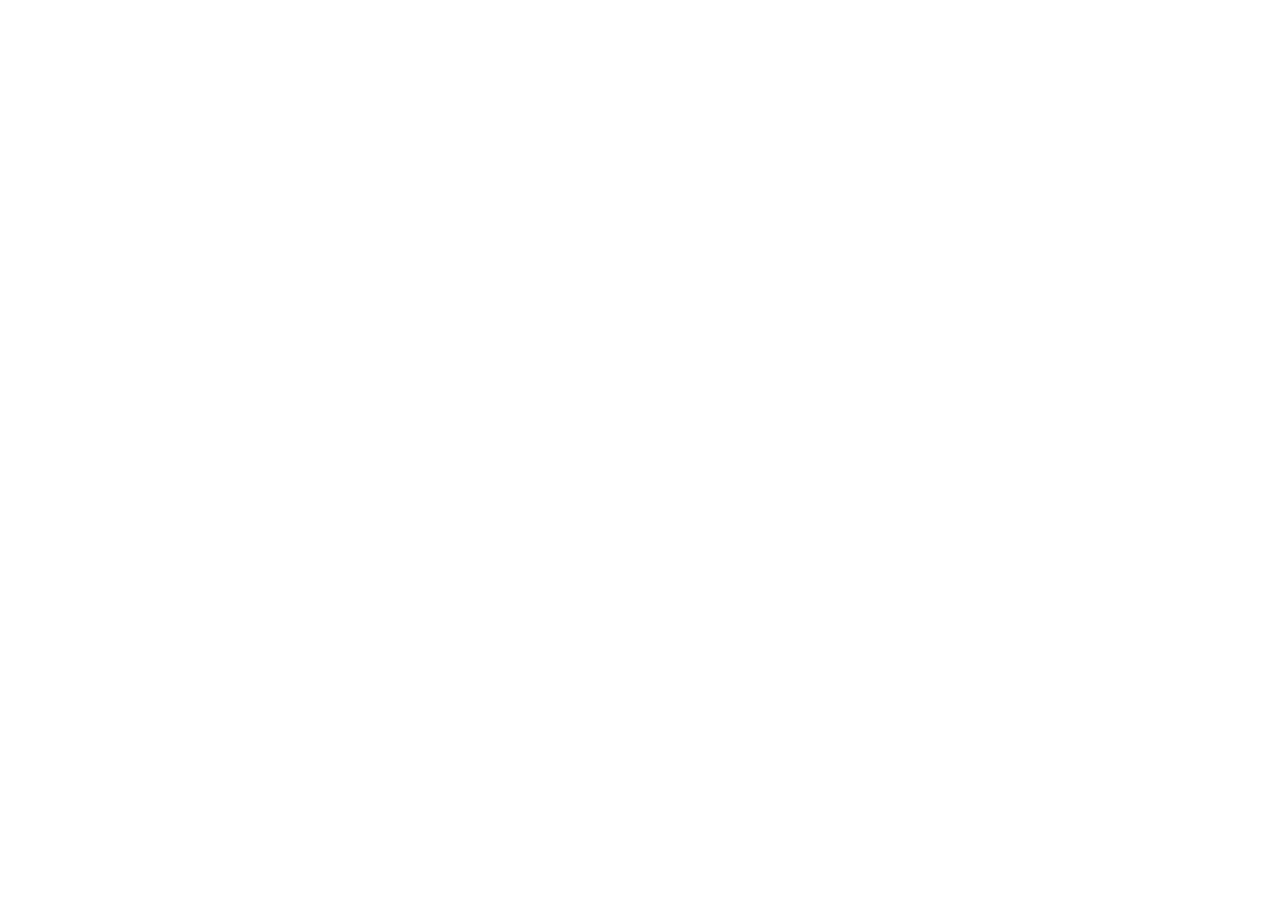
==== presentacion/vistas/formularioCiudad.html @ 6323260f "estructura base proyecto y modelos" ====
<!DOCTYPE html>
<html lang="en">
<head>
    <meta charset="UTF-8">
    <meta name="viewport" content="width=device-width, initial-scale=1.0">
    <title>Document</title>
    <!-- Bootstrap 5 CDN -->
    <link href="https://cdn.jsdelivr.net/npm/bootstrap@5.3.2/dist/css/bootstrap.min.css" rel="stylesheet">
    <link rel="stylesheet" type="text/css" href="../estilos/formularioCiudad.css">
</head>
<body>




    <!-- deja el/los script al final de la pagina!! -->
    <script src = ""></script>
</body>
</html>
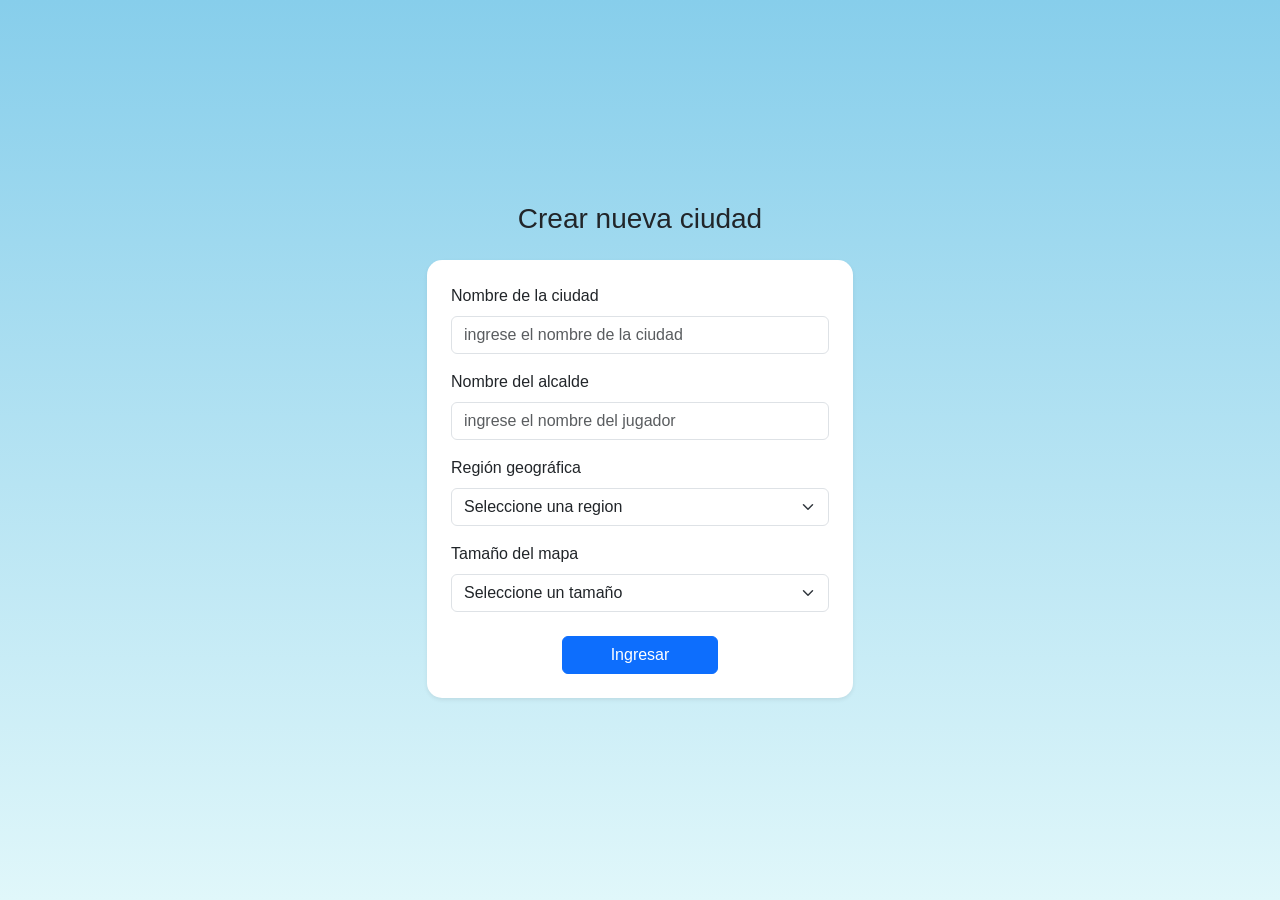
==== commit 40b7695c: "formulario html y css terminados" ====
--- a/presentacion/vistas/formularioCiudad.html
+++ b/presentacion/vistas/formularioCiudad.html
@@ -8,12 +8,63 @@
     <link href="https://cdn.jsdelivr.net/npm/bootstrap@5.3.2/dist/css/bootstrap.min.css" rel="stylesheet">
     <link rel="stylesheet" type="text/css" href="../estilos/formularioCiudad.css">
 </head>
-<body>
-
-
-
-
-    <!-- deja el/los script al final de la pagina!! -->
-    <script src = ""></script>
+<body class="d-flex align-items-center justify-content-center min-vh-100">
+    <div class="d-flex flex-column align-items-center w-100" style="max-width: 500px;">
+    <h3 class="mb-4">Crear nueva ciudad</h3>
+      <div class="container-sm">
+        <div class="card shadow-sm">
+        <div class="card-body p-4">
+            <div class="row g-3">
+                <div class="col-12">
+                    <label class="form-label">Nombre de la ciudad</label>
+                    <input type="text" class="form-control" placeholder="ingrese el nombre de la ciudad">
+                </div> 
+            
+                <div class="col-12">
+                    <label class="form-label">Nombre del alcalde</label>
+                    <input type="text" class="form-control" placeholder="ingrese el nombre del jugador">
+                </div>
+            
+                <div class="col-12">
+                    <label class="form-label">Región geográfica</label>
+                    <select class="form-select" id="selectregion" name="region">
+                        <option selected disabled>Seleccione una region</option>
+                        <option value="15">Andina</option>
+                        <option value="16">Caribe</option>
+                        <option value="17">Pacifica</option>
+                        <option value="18">Orinoquia</option>
+                        <option value="19">Amazonia</option>
+                    </select>
+                </div>
+            
+                <div class="col-12">
+                    <label class="form-label">Tamaño del mapa</label>
+                    <select class="form-select" id="selectTamaño" name="mapa">
+                        <option selected disabled>Seleccione un tamaño</option>
+                        <option value="15">15x15</option>
+                        <option value="16">16x16</option>
+                        <option value="17">17x17</option>
+                        <option value="18">18x18</option>
+                        <option value="19">19x19</option>
+                        <option value="20">20x20</option>
+                        <option value="21">21x21</option>
+                        <option value="22">22x22</option>
+                        <option value="23">23x23</option>
+                        <option value="24">24x24</option>
+                        <option value="25">25x25</option>
+                        <option value="26">26x26</option>
+                        <option value="27">27x27</option>
+                        <option value="28">28x28</option>
+                        <option value="29">29x29</option>
+                        <option value="30">30x30</option>
+                    </select>
+                </div>
+            </div>
+            <div class="mt-4 text-center">
+                <button type="button" class="btn btn-primary px-5">Ingresar</button>
+            </div>
+        </div>
+        </div>
+    </div>
 </body>
 </html>
--- a/presentacion/estilos/formularioCiudad.css
+++ b/presentacion/estilos/formularioCiudad.css
@@ -0,0 +1,18 @@
+body{
+    background: linear-gradient(to bottom, #87CEEB, #E0F7FA);
+    min-height: 100vh;
+    display: flex;
+    justify-content: center;
+    align-items: center;
+    font-family: 'Segoe UI', Tahoma, Geneva, Verdana, sans-serif;
+}
+
+.container-sm {
+    max-width: 450px;
+    width: 100%;
+}
+
+.card {
+    border: none;
+    border-radius: 15px; /* Bordes redondos*/
+}
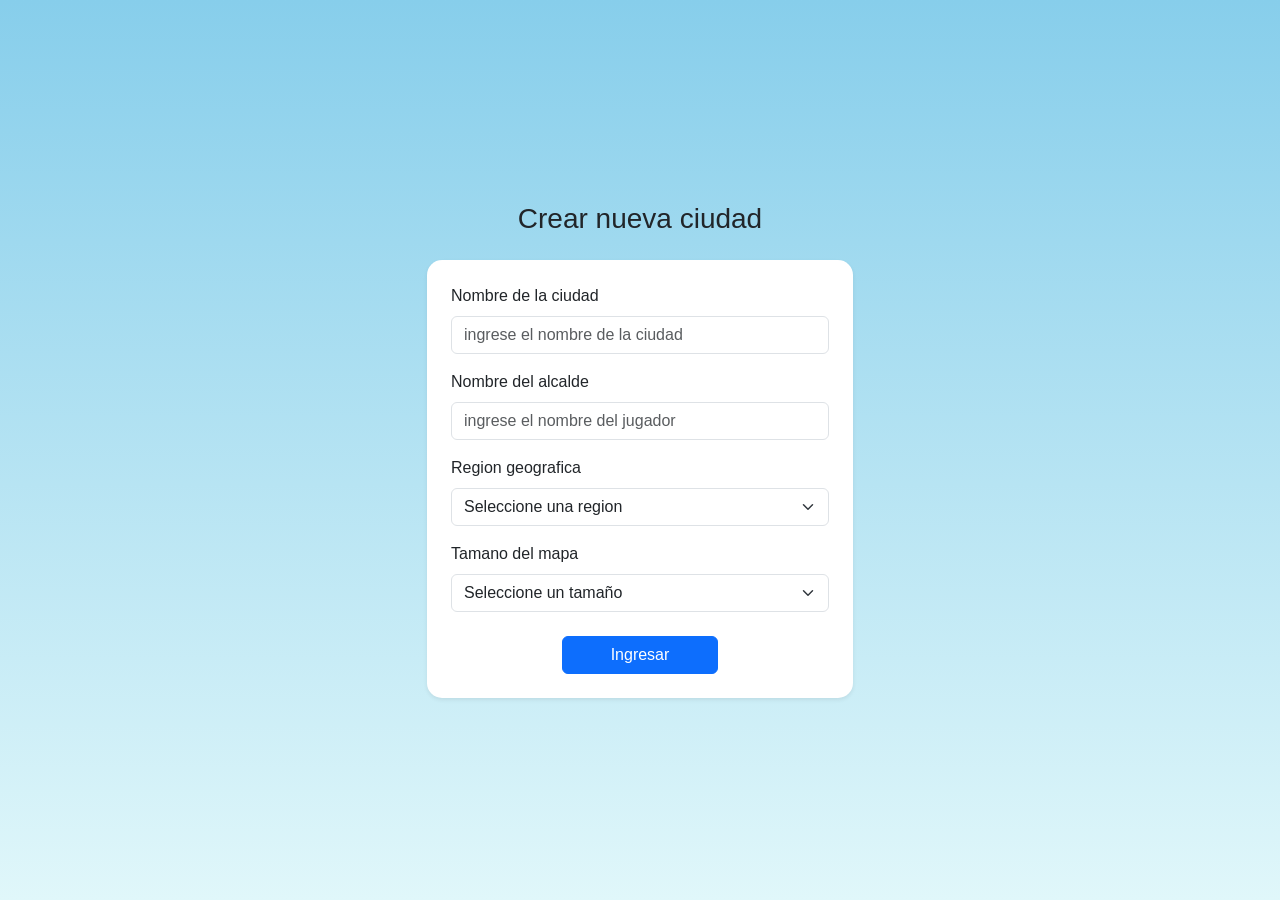
==== commit 8a31b2dc: "arreglando detalles formulario/ accesibilidad.." ====
--- a/presentacion/vistas/formularioCiudad.html
+++ b/presentacion/vistas/formularioCiudad.html
@@ -9,61 +9,61 @@
     <link rel="stylesheet" type="text/css" href="../estilos/formularioCiudad.css">
 </head>
 <body class="d-flex align-items-center justify-content-center min-vh-100">
-    <div class="d-flex flex-column align-items-center w-100" style="max-width: 500px;">
-    <h3 class="mb-4">Crear nueva ciudad</h3>
-      <div class="container-sm">
-        <div class="card shadow-sm">
-        <div class="card-body p-4">
-            <div class="row g-3">
-                <div class="col-12">
-                    <label class="form-label">Nombre de la ciudad</label>
-                    <input type="text" class="form-control" placeholder="ingrese el nombre de la ciudad">
-                </div> 
-            
-                <div class="col-12">
-                    <label class="form-label">Nombre del alcalde</label>
-                    <input type="text" class="form-control" placeholder="ingrese el nombre del jugador">
-                </div>
-            
-                <div class="col-12">
-                    <label class="form-label">Región geográfica</label>
-                    <select class="form-select" id="selectregion" name="region">
-                        <option selected disabled>Seleccione una region</option>
-                        <option value="15">Andina</option>
-                        <option value="16">Caribe</option>
-                        <option value="17">Pacifica</option>
-                        <option value="18">Orinoquia</option>
-                        <option value="19">Amazonia</option>
-                    </select>
-                </div>
-            
-                <div class="col-12">
-                    <label class="form-label">Tamaño del mapa</label>
-                    <select class="form-select" id="selectTamaño" name="mapa">
-                        <option selected disabled>Seleccione un tamaño</option>
-                        <option value="15">15x15</option>
-                        <option value="16">16x16</option>
-                        <option value="17">17x17</option>
-                        <option value="18">18x18</option>
-                        <option value="19">19x19</option>
-                        <option value="20">20x20</option>
-                        <option value="21">21x21</option>
-                        <option value="22">22x22</option>
-                        <option value="23">23x23</option>
-                        <option value="24">24x24</option>
-                        <option value="25">25x25</option>
-                        <option value="26">26x26</option>
-                        <option value="27">27x27</option>
-                        <option value="28">28x28</option>
-                        <option value="29">29x29</option>
-                        <option value="30">30x30</option>
-                    </select>
+    <div class="d-flex flex-column align-items-center w-100">
+        <h3 class="mb-4">Crear nueva ciudad</h3>
+        <div class="container-sm">
+            <div class="card shadow-sm">
+                <div class="card-body p-4">
+                    <form>
+                        <div class="row g-3">
+                            <div class="col-12">
+                                <label for="nombreCiudad" class="form-label">Nombre de la ciudad</label>
+                                <input id="nombreCiudad" type="text" class="form-control" placeholder="ingrese el nombre de la ciudad">
+                            </div>
+                            <div class="col-12">
+                                <label for="nombreAlcalde" class="form-label">Nombre del alcalde</label>
+                                <input id="nombreAlcalde" type="text" class="form-control" placeholder="ingrese el nombre del jugador">
+                            </div>
+                            <div class="col-12">
+                                <label for="selectRegion" class="form-label">Region geografica</label>
+                                <select id="selectRegion" class="form-select" name="region">
+                                    <option selected disabled>Seleccione una region</option>
+                                    <option value="15">Andina</option>
+                                    <option value="16">Caribe</option>
+                                    <option value="17">Pacifica</option>
+                                    <option value="18">Orinoquia</option>
+                                    <option value="19">Amazonia</option>
+                                </select>
+                            </div>
+                            <div class="col-12">
+                                <label for="selectTamano" class="form-label">Tamano del mapa</label>
+                                <select id="selectTamano" class="form-select" name="mapa">
+                                    <option selected disabled>Seleccione un tamaño</option>
+                                    <option value="15">15x15</option>
+                                    <option value="16">16x16</option>
+                                    <option value="17">17x17</option>
+                                    <option value="18">18x18</option>
+                                    <option value="19">19x19</option>
+                                    <option value="20">20x20</option>
+                                    <option value="21">21x21</option>
+                                    <option value="22">22x22</option>
+                                    <option value="23">23x23</option>
+                                    <option value="24">24x24</option>
+                                    <option value="25">25x25</option>
+                                    <option value="26">26x26</option>
+                                    <option value="27">27x27</option>
+                                    <option value="28">28x28</option>
+                                    <option value="29">29x29</option>
+                                    <option value="30">30x30</option>
+                                </select>
+                            </div>
+                        </div>
+                        <div class="mt-4 text-center">
+                            <button type="submit" class="btn btn-primary px-5">Ingresar</button>
+                        </div>
+                    </form>
                 </div>
             </div>
-            <div class="mt-4 text-center">
-                <button type="button" class="btn btn-primary px-5">Ingresar</button>
-            </div>
-        </div>
         </div>
     </div>
 </body>
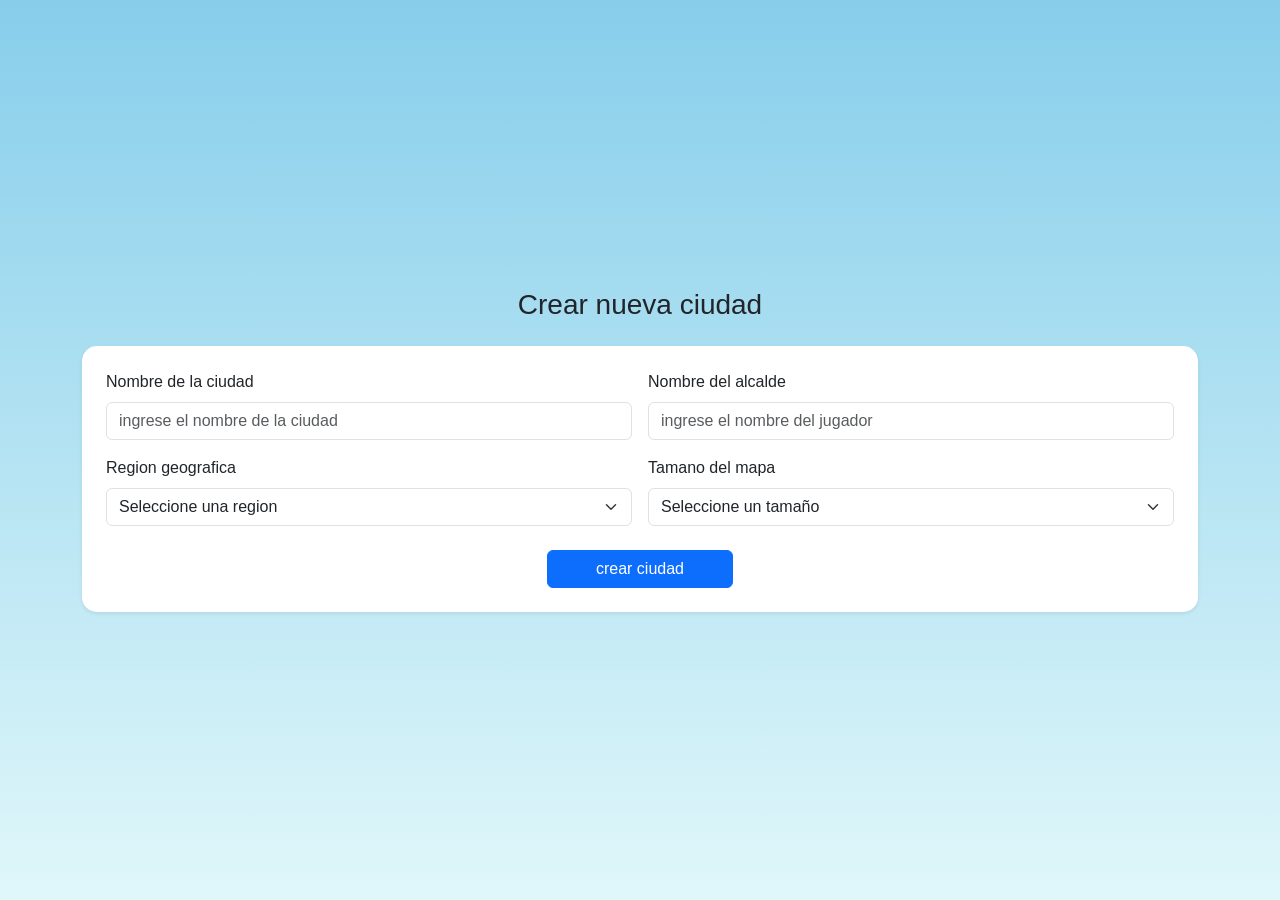
==== commit b5008aca: "Merge pull request #2 from Dannielsasr/main Correcciones faltantes formulario" ====
--- a/presentacion/vistas/formularioCiudad.html
+++ b/presentacion/vistas/formularioCiudad.html
@@ -11,34 +11,34 @@
 <body class="d-flex align-items-center justify-content-center min-vh-100">
     <div class="d-flex flex-column align-items-center w-100">
         <h3 class="mb-4">Crear nueva ciudad</h3>
-        <div class="container-sm">
+        <div class="container-md">
             <div class="card shadow-sm">
                 <div class="card-body p-4">
                     <form>
-                        <div class="row g-3">
-                            <div class="col-12">
-                                <label for="nombreCiudad" class="form-label">Nombre de la ciudad</label>
-                                <input id="nombreCiudad" type="text" class="form-control" placeholder="ingrese el nombre de la ciudad">
+                        <div class="row g-3 justify-content-center">
+                            <div class="col-12 col-md-6 ">
+                                <label for="nombreCiudad" class="form-label" >Nombre de la ciudad</label>
+                                <input id="nombreCiudad" type="text" class="form-control" placeholder="ingrese el nombre de la ciudad" maxlength="50" required>
                             </div>
-                            <div class="col-12">
+                            <div class="col-12 col-md-6">
                                 <label for="nombreAlcalde" class="form-label">Nombre del alcalde</label>
-                                <input id="nombreAlcalde" type="text" class="form-control" placeholder="ingrese el nombre del jugador">
+                                <input id="nombreAlcalde" type="text" class="form-control" placeholder="ingrese el nombre del jugador" maxlength="50" required>
                             </div>
-                            <div class="col-12">
+                            <div class="col-12 col-md-6">
                                 <label for="selectRegion" class="form-label">Region geografica</label>
-                                <select id="selectRegion" class="form-select" name="region">
-                                    <option selected disabled>Seleccione una region</option>
-                                    <option value="15">Andina</option>
-                                    <option value="16">Caribe</option>
-                                    <option value="17">Pacifica</option>
-                                    <option value="18">Orinoquia</option>
-                                    <option value="19">Amazonia</option>
+                                <select id="selectRegion" class="form-select" name="region" required>
+                                    <option value="" selected disabled>Seleccione una region</option>
+                                    <option value="1">Andina</option>
+                                    <option value="2">Caribe</option>
+                                    <option value="3">Pacifica</option>
+                                    <option value="4">Orinoquia</option>
+                                    <option value="5">Amazonia</option>
                                 </select>
                             </div>
-                            <div class="col-12">
+                            <div class="col-12 col-md-6">
                                 <label for="selectTamano" class="form-label">Tamano del mapa</label>
-                                <select id="selectTamano" class="form-select" name="mapa">
-                                    <option selected disabled>Seleccione un tamaño</option>
+                                <select id="selectTamano" class="form-select" name="mapa" required>
+                                    <option value="" selected disabled>Seleccione un tamaño</option>
                                     <option value="15">15x15</option>
                                     <option value="16">16x16</option>
                                     <option value="17">17x17</option>
@@ -59,7 +59,7 @@
                             </div>
                         </div>
                         <div class="mt-4 text-center">
-                            <button type="submit" class="btn btn-primary px-5">Ingresar</button>
+                            <button type="submit" class="btn btn-primary px-5">crear ciudad</button>
                         </div>
                     </form>
                 </div>
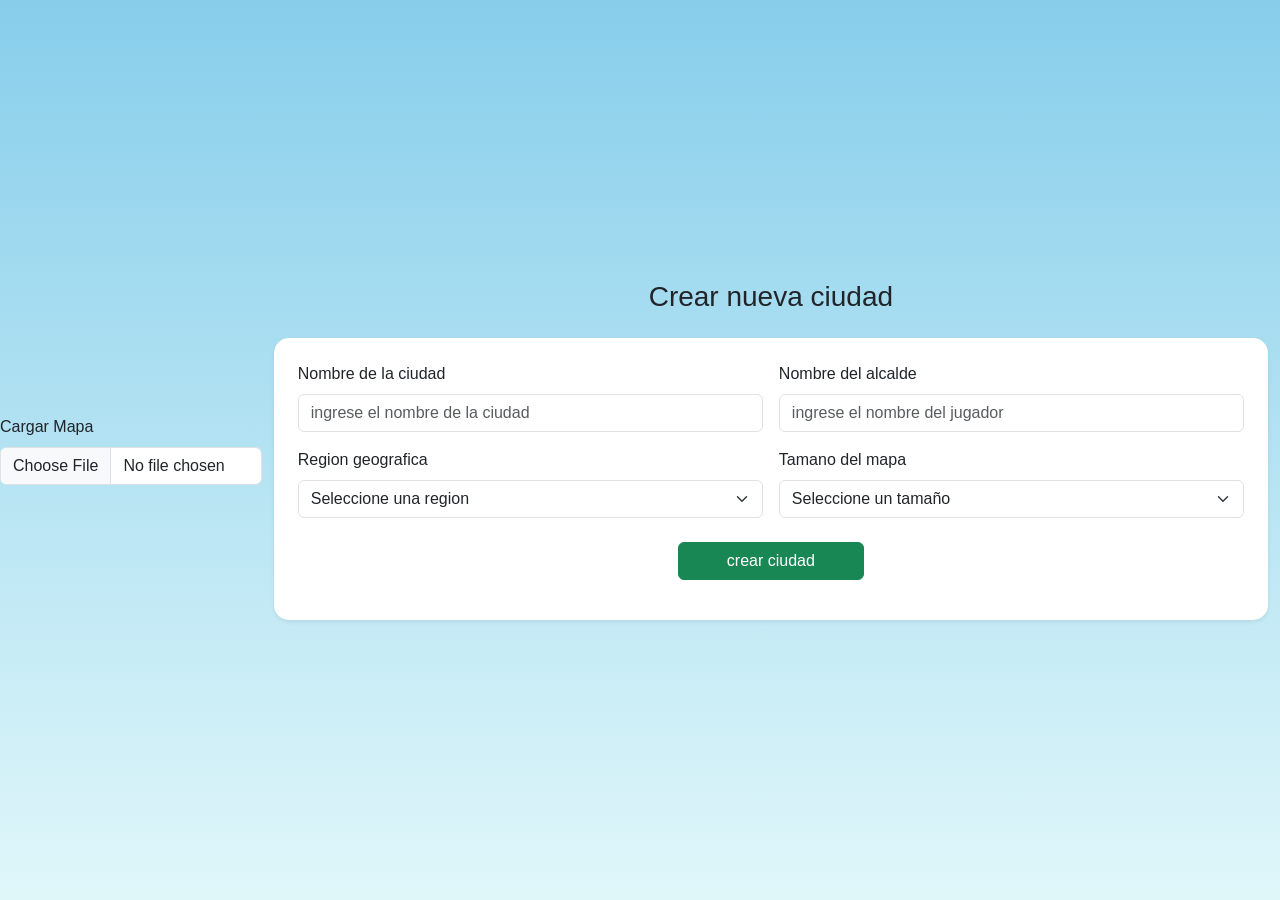
==== commit 13fb3da3: "HU-1: Guardar configuracion inicial y flujo compatible con localstorage" ====
--- a/presentacion/vistas/formularioCiudad.html
+++ b/presentacion/vistas/formularioCiudad.html
@@ -9,6 +9,9 @@
     <link rel="stylesheet" type="text/css" href="../estilos/formularioCiudad.css">
 </head>
 <body class="d-flex align-items-center justify-content-center min-vh-100">
+    <div>
+        <label for="toLoadFile" class="form-label">Cargar Mapa</label>
+        <input type="file" id="toLoadFile" class="form-control"></div>
     <div class="d-flex flex-column align-items-center w-100">
         <h3 class="mb-4">Crear nueva ciudad</h3>
         <div class="container-md">
@@ -59,12 +62,14 @@
                             </div>
                         </div>
                         <div class="mt-4 text-center">
-                            <button type="submit" class="btn btn-primary px-5">crear ciudad</button>
+                            <button type="submit" class="btn btn-success px-5">crear ciudad</button>
                         </div>
+                        <p id="formFeedback" class="text-danger text-center mt-3 mb-0"></p>
                     </form>
                 </div>
             </div>
         </div>
     </div>
+    <script type="module" src="../../negocio/controladorCiudad.js"></script>
 </body>
 </html>
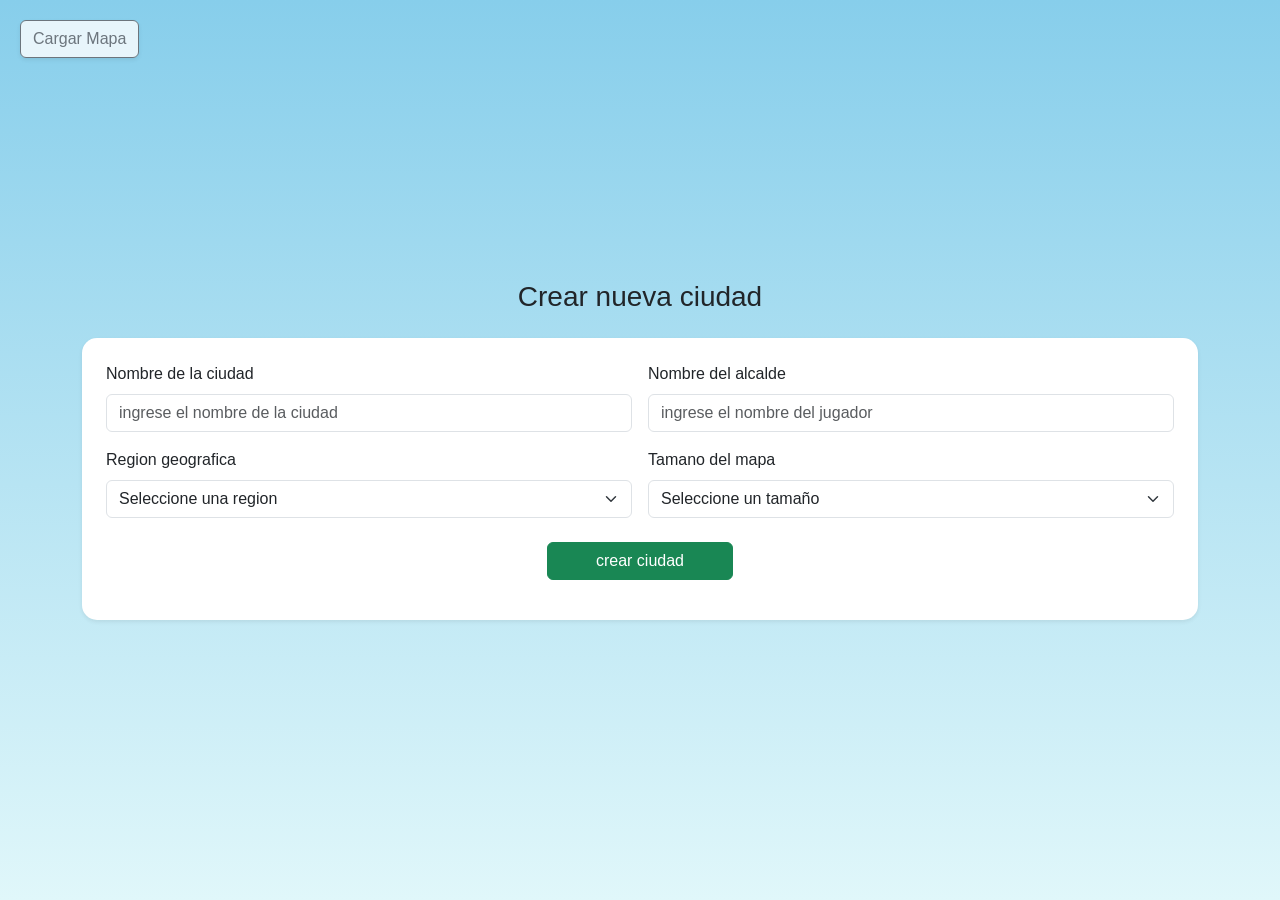
==== commit afbb40d1: "Merge pull request #10 from Dannielsasr/main Arreglo conflictos y desarrollo de HU2, HU14(PARCIALMEN" ====
--- a/presentacion/vistas/formularioCiudad.html
+++ b/presentacion/vistas/formularioCiudad.html
@@ -3,15 +3,18 @@
 <head>
     <meta charset="UTF-8">
     <meta name="viewport" content="width=device-width, initial-scale=1.0">
-    <title>Document</title>
+    <title>formulario</title>
     <!-- Bootstrap 5 CDN -->
     <link href="https://cdn.jsdelivr.net/npm/bootstrap@5.3.2/dist/css/bootstrap.min.css" rel="stylesheet">
     <link rel="stylesheet" type="text/css" href="../estilos/formularioCiudad.css">
 </head>
 <body class="d-flex align-items-center justify-content-center min-vh-100">
-    <div>
-        <label for="toLoadFile" class="form-label">Cargar Mapa</label>
-        <input type="file" id="toLoadFile" class="form-control"></div>
+    <div class="botonCargar">
+        <label for="toLoadFile" class="btn btn-outline-secondary shadow-sm">
+            <i class="bi bi-file-earmark-arrow-up"></i> Cargar Mapa
+        </label>
+        <input type="file" id="toLoadFile" class="d-none" accept=".txt">
+    </div>
     <div class="d-flex flex-column align-items-center w-100">
         <h3 class="mb-4">Crear nueva ciudad</h3>
         <div class="container-md">
--- a/presentacion/estilos/formularioCiudad.css
+++ b/presentacion/estilos/formularioCiudad.css
@@ -5,6 +5,10 @@
     justify-content: center;
     align-items: center;
     font-family: 'Segoe UI', Tahoma, Geneva, Verdana, sans-serif;
+}
+
+#toLoadFile{
+    width: 100px;
 }
 
 .container-sm {
@@ -15,4 +19,24 @@
 .card {
     border: none;
     border-radius: 15px; /* Bordes redondos*/
+}
+
+.botonCargar {
+    position: absolute;
+    left: 20px;
+    top: 20px;
+    z-index: 1000;
+}
+
+
+.botonCargar label {
+    transition: all 0.3s ease;
+    cursor: pointer;
+    background-color: rgba(255, 255, 255, 0.8); 
+}
+
+.botonCargar label:hover {
+    background-color: #f8f9fa;
+    transform: translateY(-2px); 
+    box-shadow: 0 4px 8px rgba(0,0,0,0.1) !important;
 }
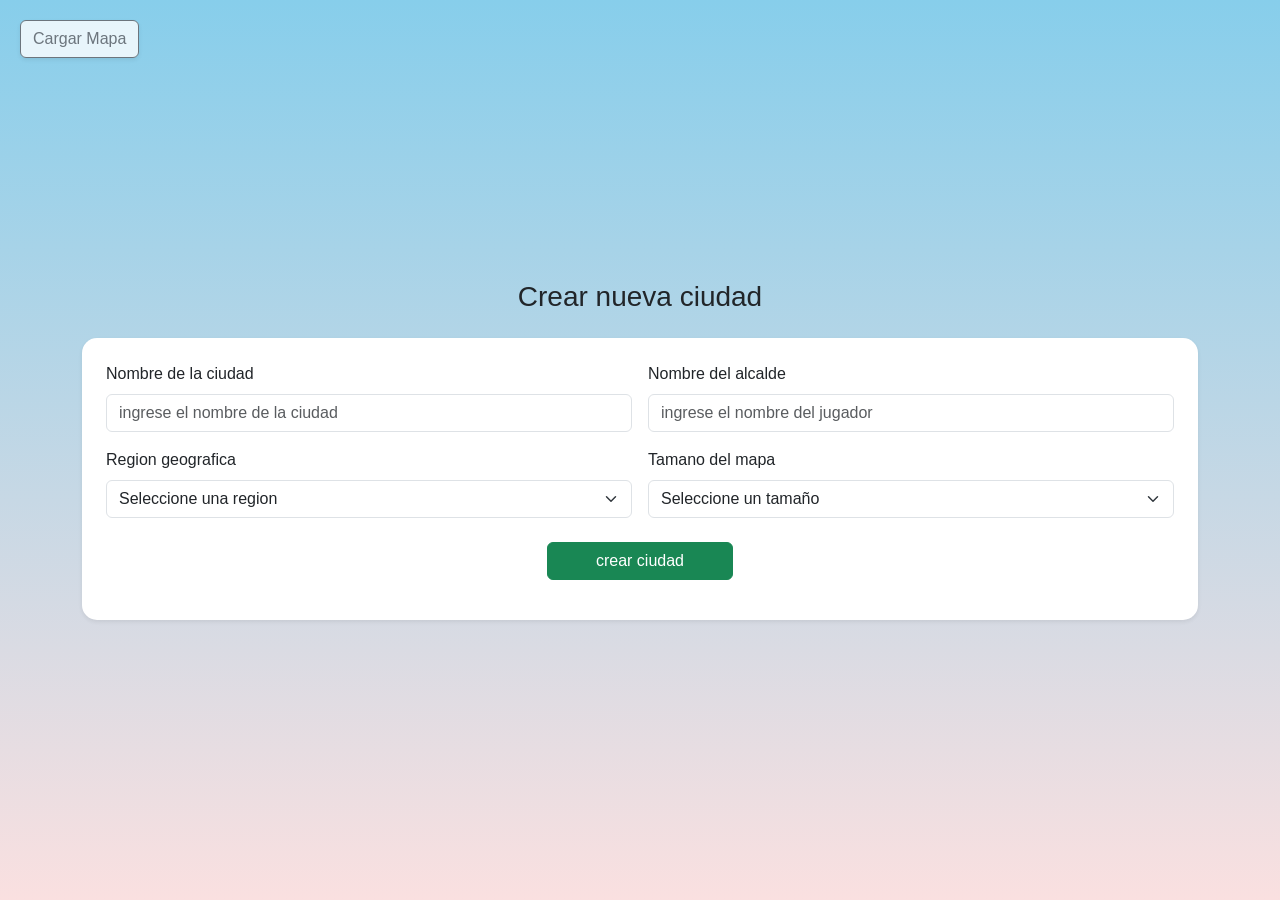
==== commit 5a70f72b: "HU20 con panel inicial que identifica si hay ciudades, con la opcion de continuar en la ciudad guard" ====
--- a/presentacion/vistas/formularioCiudad.html
+++ b/presentacion/vistas/formularioCiudad.html
@@ -9,18 +9,35 @@
     <link rel="stylesheet" type="text/css" href="../estilos/formularioCiudad.css">
 </head>
 <body class="d-flex align-items-center justify-content-center min-vh-100">
+
+    <!-- este es el overlay que oscurece lo demas -->
+    <div class="overlay-espera"></div>
+
+
     <div class="botonCargar">
         <label for="toLoadFile" class="btn btn-outline-secondary shadow-sm">
             <i class="bi bi-file-earmark-arrow-up"></i> Cargar Mapa
         </label>
         <input type="file" id="toLoadFile" class="d-none" accept=".txt">
     </div>
+
+    <!-- panel inicio -->
+    <div id="panel-continuar" class="activo">
+            <div class="panel">
+                <h3>Partida encontrada</h3>
+                <p id="info-ciudad"></p>
+
+                <button id="btnContinuar" class="btn btn-light">Continuar</button>
+                <button id="btnNueva" class="btn btn-light">Nueva Ciudad</button>
+            </div>
+        </div>
+
     <div class="d-flex flex-column align-items-center w-100">
         <h3 class="mb-4">Crear nueva ciudad</h3>
         <div class="container-md">
             <div class="card shadow-sm">
                 <div class="card-body p-4">
-                    <form>
+                    <form id="formulario">
                         <div class="row g-3 justify-content-center">
                             <div class="col-12 col-md-6 ">
                                 <label for="nombreCiudad" class="form-label" >Nombre de la ciudad</label>
--- a/presentacion/estilos/formularioCiudad.css
+++ b/presentacion/estilos/formularioCiudad.css
@@ -1,5 +1,5 @@
 body{
-    background: linear-gradient(to bottom, #87CEEB, #E0F7FA);
+    background: linear-gradient(to bottom, #87CEEB, #fae0e0);
     min-height: 100vh;
     display: flex;
     justify-content: center;
@@ -9,6 +9,59 @@
 
 #toLoadFile{
     width: 100px;
+}
+
+#panel-continuar {
+    position: fixed;
+    top: 50%;
+    left: 50%;
+    transform: translate(-50%, -50%) scale(0.95);
+
+    z-index: 1001;
+
+    animation: aparecerPanel 0.3s ease forwards;
+}
+
+.oculto {
+    display: none;
+}
+
+.panel {
+    background: rgba(30, 30, 47, 0.95);
+
+    color: white;
+
+    padding: 30px;
+    border-radius: 6px;
+
+    width: 380px;
+    max-width: 90%;
+
+    box-shadow: 0 20px 50px rgba(0, 0, 0, 0.5);
+
+    text-align: center;
+}
+
+.overlay-espera {
+    position: fixed; /* IMPORTANTE */
+    top: 0;
+    left: 0;
+    width: 100%;
+    height: 100%;
+
+    background: rgba(0, 0, 0, 0.6);
+
+    z-index: 1000;
+
+    display: flex;
+    justify-content: center;
+    align-items: center;
+}
+
+/* a destacar */
+.activo {
+    position: fixed;
+    z-index: 1001; 
 }
 
 .container-sm {
@@ -25,7 +78,7 @@
     position: absolute;
     left: 20px;
     top: 20px;
-    z-index: 1000;
+    /* z-index: 1000; */
 }
 
 
